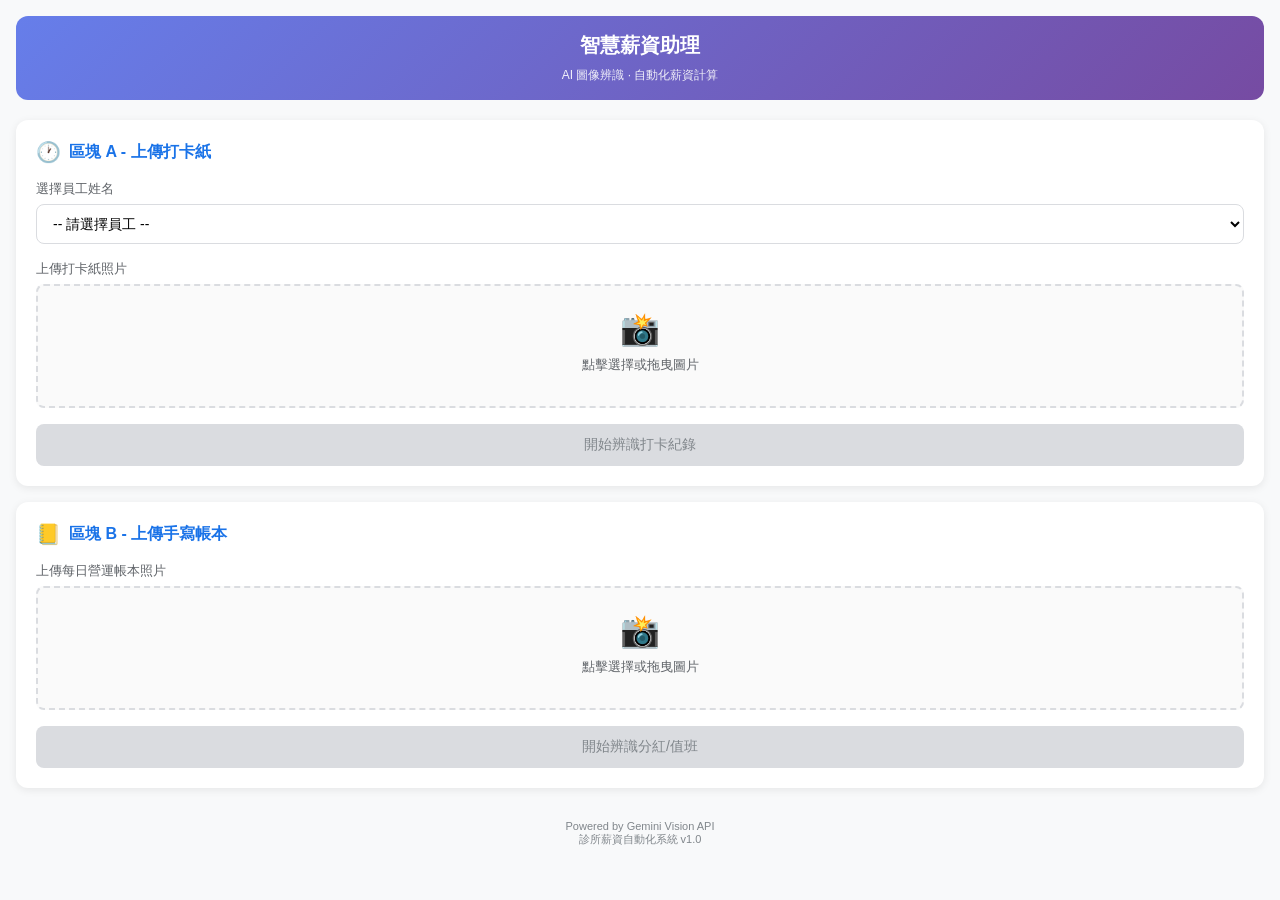
==== index.html @ 8a82a1f6 "feat: 建立診所薪資自動化系統 新增 Google Apps Script 專案，包含： - Code.gs: 主程式邏輯   - Gemini Vision API 整合（打卡紙與帳本辨識）  " ====
<!DOCTYPE html>
<html>
<head>
  <base target="_top">
  <style>
    * {
      box-sizing: border-box;
      font-family: 'Google Sans', 'Segoe UI', Roboto, sans-serif;
    }

    body {
      margin: 0;
      padding: 16px;
      background-color: #f8f9fa;
    }

    .header {
      text-align: center;
      padding: 16px 0;
      margin-bottom: 20px;
      background: linear-gradient(135deg, #667eea 0%, #764ba2 100%);
      border-radius: 12px;
      color: white;
    }

    .header h1 {
      margin: 0;
      font-size: 20px;
      font-weight: 600;
    }

    .header p {
      margin: 8px 0 0 0;
      font-size: 12px;
      opacity: 0.9;
    }

    .section {
      background: white;
      border-radius: 12px;
      padding: 20px;
      margin-bottom: 16px;
      box-shadow: 0 2px 8px rgba(0,0,0,0.08);
    }

    .section-title {
      display: flex;
      align-items: center;
      gap: 8px;
      margin: 0 0 16px 0;
      font-size: 16px;
      font-weight: 600;
      color: #1a73e8;
    }

    .section-icon {
      font-size: 20px;
    }

    .form-group {
      margin-bottom: 16px;
    }

    .form-label {
      display: block;
      margin-bottom: 6px;
      font-size: 13px;
      font-weight: 500;
      color: #5f6368;
    }

    .form-select {
      width: 100%;
      padding: 10px 12px;
      border: 1px solid #dadce0;
      border-radius: 8px;
      font-size: 14px;
      background-color: white;
      cursor: pointer;
      transition: border-color 0.2s;
    }

    .form-select:focus {
      outline: none;
      border-color: #1a73e8;
      box-shadow: 0 0 0 2px rgba(26, 115, 232, 0.2);
    }

    .file-upload-area {
      border: 2px dashed #dadce0;
      border-radius: 8px;
      padding: 24px 16px;
      text-align: center;
      cursor: pointer;
      transition: all 0.2s;
      background-color: #fafafa;
    }

    .file-upload-area:hover {
      border-color: #1a73e8;
      background-color: #e8f0fe;
    }

    .file-upload-area.has-file {
      border-color: #34a853;
      background-color: #e6f4ea;
    }

    .file-upload-icon {
      font-size: 32px;
      margin-bottom: 8px;
    }

    .file-upload-text {
      font-size: 13px;
      color: #5f6368;
    }

    .file-name {
      margin-top: 8px;
      font-size: 12px;
      color: #1a73e8;
      font-weight: 500;
      word-break: break-all;
    }

    .hidden-input {
      display: none;
    }

    .btn {
      width: 100%;
      padding: 12px 16px;
      border: none;
      border-radius: 8px;
      font-size: 14px;
      font-weight: 500;
      cursor: pointer;
      transition: all 0.2s;
      display: flex;
      align-items: center;
      justify-content: center;
      gap: 8px;
    }

    .btn-primary {
      background: linear-gradient(135deg, #1a73e8 0%, #1557b0 100%);
      color: white;
    }

    .btn-primary:hover {
      box-shadow: 0 4px 12px rgba(26, 115, 232, 0.4);
      transform: translateY(-1px);
    }

    .btn-primary:disabled {
      background: #dadce0;
      color: #80868b;
      cursor: not-allowed;
      transform: none;
      box-shadow: none;
    }

    .btn-secondary {
      background: linear-gradient(135deg, #34a853 0%, #1e8e3e 100%);
      color: white;
    }

    .btn-secondary:hover {
      box-shadow: 0 4px 12px rgba(52, 168, 83, 0.4);
      transform: translateY(-1px);
    }

    .btn-secondary:disabled {
      background: #dadce0;
      color: #80868b;
      cursor: not-allowed;
      transform: none;
      box-shadow: none;
    }

    .status-message {
      margin-top: 12px;
      padding: 12px;
      border-radius: 8px;
      font-size: 13px;
      display: none;
    }

    .status-message.show {
      display: block;
    }

    .status-message.success {
      background-color: #e6f4ea;
      color: #1e8e3e;
      border: 1px solid #34a853;
    }

    .status-message.error {
      background-color: #fce8e6;
      color: #c5221f;
      border: 1px solid #ea4335;
    }

    .status-message.loading {
      background-color: #e8f0fe;
      color: #1a73e8;
      border: 1px solid #1a73e8;
    }

    .spinner {
      display: inline-block;
      width: 16px;
      height: 16px;
      border: 2px solid rgba(255,255,255,0.3);
      border-radius: 50%;
      border-top-color: white;
      animation: spin 0.8s linear infinite;
    }

    @keyframes spin {
      to { transform: rotate(360deg); }
    }

    .footer {
      text-align: center;
      padding: 16px;
      font-size: 11px;
      color: #80868b;
    }

    .preview-image {
      max-width: 100%;
      max-height: 150px;
      margin-top: 12px;
      border-radius: 8px;
      display: none;
    }

    .preview-image.show {
      display: block;
    }
  </style>
</head>
<body>
  <!-- Header -->
  <div class="header">
    <h1>智慧薪資助理</h1>
    <p>AI 圖像辨識 · 自動化薪資計算</p>
  </div>

  <!-- Section A: 上傳打卡紙 -->
  <div class="section">
    <h2 class="section-title">
      <span class="section-icon">🕐</span>
      區塊 A - 上傳打卡紙
    </h2>

    <div class="form-group">
      <label class="form-label">選擇員工姓名</label>
      <select id="employeeSelect" class="form-select">
        <option value="">-- 請選擇員工 --</option>
      </select>
    </div>

    <div class="form-group">
      <label class="form-label">上傳打卡紙照片</label>
      <div class="file-upload-area" id="timeCardArea" onclick="document.getElementById('timeCardInput').click()">
        <div class="file-upload-icon">📸</div>
        <div class="file-upload-text">點擊選擇或拖曳圖片</div>
        <div class="file-name" id="timeCardFileName"></div>
        <img class="preview-image" id="timeCardPreview" alt="Preview">
      </div>
      <input type="file" id="timeCardInput" class="hidden-input" accept="image/*" onchange="handleTimeCardSelect(this)">
    </div>

    <button class="btn btn-primary" id="btnProcessTimeCard" onclick="processTimeCard()" disabled>
      <span id="btnTimeCardText">開始辨識打卡紀錄</span>
      <span class="spinner" id="spinnerTimeCard" style="display: none;"></span>
    </button>

    <div class="status-message" id="statusTimeCard"></div>
  </div>

  <!-- Section B: 上傳手寫帳本 -->
  <div class="section">
    <h2 class="section-title">
      <span class="section-icon">📒</span>
      區塊 B - 上傳手寫帳本
    </h2>

    <div class="form-group">
      <label class="form-label">上傳每日營運帳本照片</label>
      <div class="file-upload-area" id="ledgerArea" onclick="document.getElementById('ledgerInput').click()">
        <div class="file-upload-icon">📸</div>
        <div class="file-upload-text">點擊選擇或拖曳圖片</div>
        <div class="file-name" id="ledgerFileName"></div>
        <img class="preview-image" id="ledgerPreview" alt="Preview">
      </div>
      <input type="file" id="ledgerInput" class="hidden-input" accept="image/*" onchange="handleLedgerSelect(this)">
    </div>

    <button class="btn btn-secondary" id="btnProcessLedger" onclick="processLedger()" disabled>
      <span id="btnLedgerText">開始辨識分紅/值班</span>
      <span class="spinner" id="spinnerLedger" style="display: none;"></span>
    </button>

    <div class="status-message" id="statusLedger"></div>
  </div>

  <!-- Footer -->
  <div class="footer">
    Powered by Gemini Vision API<br>
    診所薪資自動化系統 v1.0
  </div>

  <script>
    // 全域變數
    let timeCardBase64 = null;
    let ledgerBase64 = null;

    // 頁面載入時初始化
    document.addEventListener('DOMContentLoaded', function() {
      loadEmployeeList();
      setupDragAndDrop();
    });

    // 載入員工名單
    function loadEmployeeList() {
      google.script.run
        .withSuccessHandler(function(employees) {
          const select = document.getElementById('employeeSelect');
          employees.forEach(function(name) {
            const option = document.createElement('option');
            option.value = name;
            option.textContent = name;
            select.appendChild(option);
          });
        })
        .withFailureHandler(function(error) {
          console.error('載入員工名單失敗:', error);
        })
        .getEmployeeList();
    }

    // 設定拖放功能
    function setupDragAndDrop() {
      ['timeCardArea', 'ledgerArea'].forEach(function(areaId) {
        const area = document.getElementById(areaId);

        ['dragenter', 'dragover', 'dragleave', 'drop'].forEach(function(eventName) {
          area.addEventListener(eventName, preventDefaults, false);
        });

        ['dragenter', 'dragover'].forEach(function(eventName) {
          area.addEventListener(eventName, function() {
            area.style.borderColor = '#1a73e8';
            area.style.backgroundColor = '#e8f0fe';
          }, false);
        });

        ['dragleave', 'drop'].forEach(function(eventName) {
          area.addEventListener(eventName, function() {
            area.style.borderColor = '#dadce0';
            area.style.backgroundColor = '#fafafa';
          }, false);
        });

        area.addEventListener('drop', function(e) {
          const file = e.dataTransfer.files[0];
          if (file && file.type.startsWith('image/')) {
            if (areaId === 'timeCardArea') {
              handleFile(file, 'timeCard');
            } else {
              handleFile(file, 'ledger');
            }
          }
        }, false);
      });
    }

    function preventDefaults(e) {
      e.preventDefault();
      e.stopPropagation();
    }

    // 處理打卡紙檔案選擇
    function handleTimeCardSelect(input) {
      if (input.files && input.files[0]) {
        handleFile(input.files[0], 'timeCard');
      }
    }

    // 處理帳本檔案選擇
    function handleLedgerSelect(input) {
      if (input.files && input.files[0]) {
        handleFile(input.files[0], 'ledger');
      }
    }

    // 處理檔案讀取與預覽
    function handleFile(file, type) {
      const reader = new FileReader();

      reader.onload = function(e) {
        const base64 = e.target.result;

        if (type === 'timeCard') {
          timeCardBase64 = base64;
          document.getElementById('timeCardFileName').textContent = file.name;
          document.getElementById('timeCardArea').classList.add('has-file');
          document.getElementById('timeCardPreview').src = base64;
          document.getElementById('timeCardPreview').classList.add('show');
          updateTimeCardButton();
        } else {
          ledgerBase64 = base64;
          document.getElementById('ledgerFileName').textContent = file.name;
          document.getElementById('ledgerArea').classList.add('has-file');
          document.getElementById('ledgerPreview').src = base64;
          document.getElementById('ledgerPreview').classList.add('show');
          updateLedgerButton();
        }
      };

      reader.readAsDataURL(file);
    }

    // 更新打卡紙按鈕狀態
    function updateTimeCardButton() {
      const employee = document.getElementById('employeeSelect').value;
      const btn = document.getElementById('btnProcessTimeCard');
      btn.disabled = !timeCardBase64 || !employee;
    }

    // 更新帳本按鈕狀態
    function updateLedgerButton() {
      const btn = document.getElementById('btnProcessLedger');
      btn.disabled = !ledgerBase64;
    }

    // 員工選擇變更時
    document.getElementById('employeeSelect').addEventListener('change', updateTimeCardButton);

    // 處理打卡紙辨識
    function processTimeCard() {
      const employee = document.getElementById('employeeSelect').value;

      if (!timeCardBase64 || !employee) {
        showStatus('statusTimeCard', 'error', '請選擇員工並上傳圖片');
        return;
      }

      setProcessing('timeCard', true);
      showStatus('statusTimeCard', 'loading', '⏳ AI 正在辨識打卡紙，請稍候...');

      google.script.run
        .withSuccessHandler(function(result) {
          setProcessing('timeCard', false);
          if (result.success) {
            showStatus('statusTimeCard', 'success', '✅ ' + result.message);
            resetTimeCardForm();
          } else {
            showStatus('statusTimeCard', 'error', '❌ ' + result.message);
          }
        })
        .withFailureHandler(function(error) {
          setProcessing('timeCard', false);
          showStatus('statusTimeCard', 'error', '❌ 處理失敗: ' + error.message);
        })
        .processTimeCardImage(timeCardBase64, employee);
    }

    // 處理帳本辨識
    function processLedger() {
      if (!ledgerBase64) {
        showStatus('statusLedger', 'error', '請上傳帳本圖片');
        return;
      }

      setProcessing('ledger', true);
      showStatus('statusLedger', 'loading', '⏳ AI 正在辨識帳本內容，請稍候...');

      google.script.run
        .withSuccessHandler(function(result) {
          setProcessing('ledger', false);
          if (result.success) {
            showStatus('statusLedger', 'success', '✅ ' + result.message);
            resetLedgerForm();
          } else {
            showStatus('statusLedger', 'error', '❌ ' + result.message);
          }
        })
        .withFailureHandler(function(error) {
          setProcessing('ledger', false);
          showStatus('statusLedger', 'error', '❌ 處理失敗: ' + error.message);
        })
        .processLedgerImage(ledgerBase64);
    }

    // 設定處理中狀態
    function setProcessing(type, isProcessing) {
      if (type === 'timeCard') {
        document.getElementById('btnProcessTimeCard').disabled = isProcessing;
        document.getElementById('btnTimeCardText').textContent = isProcessing ? '辨識中...' : '開始辨識打卡紀錄';
        document.getElementById('spinnerTimeCard').style.display = isProcessing ? 'inline-block' : 'none';
      } else {
        document.getElementById('btnProcessLedger').disabled = isProcessing;
        document.getElementById('btnLedgerText').textContent = isProcessing ? '辨識中...' : '開始辨識分紅/值班';
        document.getElementById('spinnerLedger').style.display = isProcessing ? 'inline-block' : 'none';
      }
    }

    // 顯示狀態訊息
    function showStatus(elementId, type, message) {
      const el = document.getElementById(elementId);
      el.className = 'status-message show ' + type;
      el.textContent = message;
    }

    // 重設打卡紙表單
    function resetTimeCardForm() {
      timeCardBase64 = null;
      document.getElementById('timeCardInput').value = '';
      document.getElementById('timeCardFileName').textContent = '';
      document.getElementById('timeCardArea').classList.remove('has-file');
      document.getElementById('timeCardPreview').classList.remove('show');
      document.getElementById('employeeSelect').value = '';
      updateTimeCardButton();
    }

    // 重設帳本表單
    function resetLedgerForm() {
      ledgerBase64 = null;
      document.getElementById('ledgerInput').value = '';
      document.getElementById('ledgerFileName').textContent = '';
      document.getElementById('ledgerArea').classList.remove('has-file');
      document.getElementById('ledgerPreview').classList.remove('show');
      updateLedgerButton();
    }
  </script>
</body>
</html>
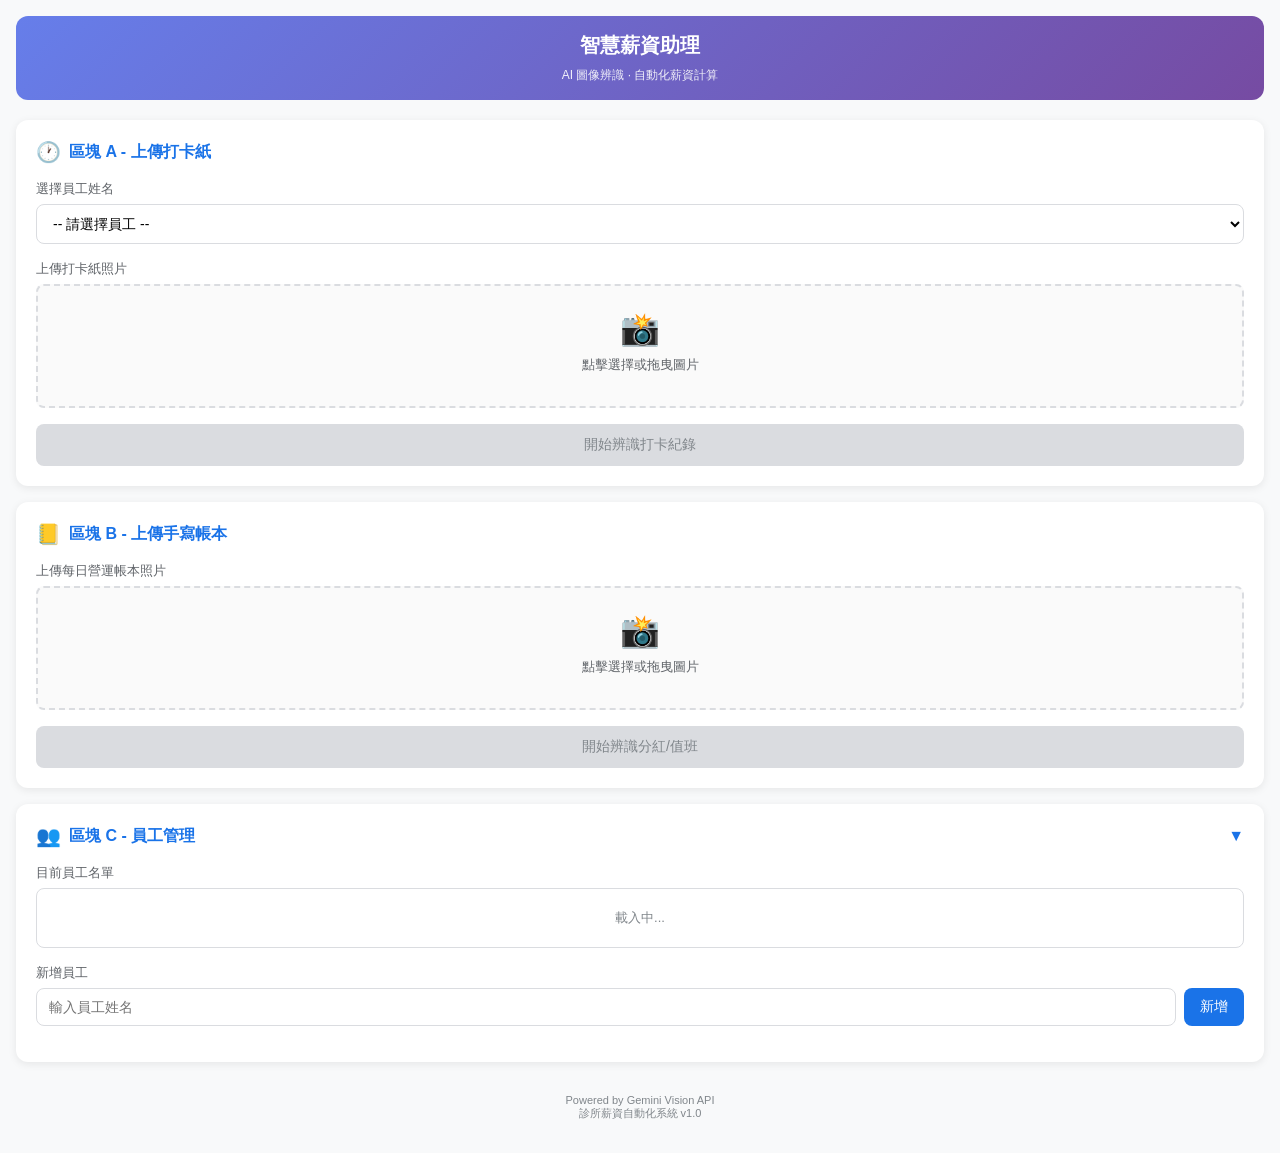
==== commit 45ff47ae: "feat: 新增員工管理功能 (新增/編輯/刪除) Code.gs: - 新增「員工名單」分頁存儲員工資料 - 新增 addEmployee() 函式：新增員工並檢查重複 - 新增 updateEmp" ====
--- a/index.html
+++ b/index.html
@@ -241,6 +241,206 @@
     .preview-image.show {
       display: block;
     }
+
+    /* Employee Management Styles */
+    .employee-list {
+      max-height: 200px;
+      overflow-y: auto;
+      border: 1px solid #dadce0;
+      border-radius: 8px;
+      margin-bottom: 12px;
+    }
+
+    .employee-item {
+      display: flex;
+      align-items: center;
+      justify-content: space-between;
+      padding: 10px 12px;
+      border-bottom: 1px solid #f1f3f4;
+    }
+
+    .employee-item:last-child {
+      border-bottom: none;
+    }
+
+    .employee-name {
+      font-size: 14px;
+      color: #202124;
+    }
+
+    .employee-actions {
+      display: flex;
+      gap: 4px;
+    }
+
+    .btn-icon {
+      width: 28px;
+      height: 28px;
+      padding: 0;
+      border: none;
+      border-radius: 4px;
+      cursor: pointer;
+      font-size: 14px;
+      display: flex;
+      align-items: center;
+      justify-content: center;
+      transition: background-color 0.2s;
+    }
+
+    .btn-edit {
+      background-color: #e8f0fe;
+      color: #1a73e8;
+    }
+
+    .btn-edit:hover {
+      background-color: #d2e3fc;
+    }
+
+    .btn-delete {
+      background-color: #fce8e6;
+      color: #c5221f;
+    }
+
+    .btn-delete:hover {
+      background-color: #f5c6c2;
+    }
+
+    .add-employee-form {
+      display: flex;
+      gap: 8px;
+    }
+
+    .add-employee-form input {
+      flex: 1;
+      padding: 10px 12px;
+      border: 1px solid #dadce0;
+      border-radius: 8px;
+      font-size: 14px;
+    }
+
+    .add-employee-form input:focus {
+      outline: none;
+      border-color: #1a73e8;
+      box-shadow: 0 0 0 2px rgba(26, 115, 232, 0.2);
+    }
+
+    .btn-add {
+      padding: 10px 16px;
+      background: #1a73e8;
+      color: white;
+      border: none;
+      border-radius: 8px;
+      font-size: 14px;
+      cursor: pointer;
+      white-space: nowrap;
+    }
+
+    .btn-add:hover {
+      background: #1557b0;
+    }
+
+    .btn-add:disabled {
+      background: #dadce0;
+      cursor: not-allowed;
+    }
+
+    .empty-list {
+      padding: 20px;
+      text-align: center;
+      color: #80868b;
+      font-size: 13px;
+    }
+
+    .modal-overlay {
+      display: none;
+      position: fixed;
+      top: 0;
+      left: 0;
+      right: 0;
+      bottom: 0;
+      background: rgba(0,0,0,0.5);
+      z-index: 1000;
+      align-items: center;
+      justify-content: center;
+    }
+
+    .modal-overlay.show {
+      display: flex;
+    }
+
+    .modal {
+      background: white;
+      border-radius: 12px;
+      padding: 24px;
+      width: 280px;
+      box-shadow: 0 4px 24px rgba(0,0,0,0.2);
+    }
+
+    .modal-title {
+      margin: 0 0 16px 0;
+      font-size: 18px;
+      color: #202124;
+    }
+
+    .modal input {
+      width: 100%;
+      padding: 10px 12px;
+      border: 1px solid #dadce0;
+      border-radius: 8px;
+      font-size: 14px;
+      margin-bottom: 16px;
+    }
+
+    .modal input:focus {
+      outline: none;
+      border-color: #1a73e8;
+    }
+
+    .modal-actions {
+      display: flex;
+      gap: 8px;
+      justify-content: flex-end;
+    }
+
+    .btn-cancel {
+      padding: 8px 16px;
+      background: #f1f3f4;
+      color: #5f6368;
+      border: none;
+      border-radius: 6px;
+      cursor: pointer;
+    }
+
+    .btn-confirm {
+      padding: 8px 16px;
+      background: #1a73e8;
+      color: white;
+      border: none;
+      border-radius: 6px;
+      cursor: pointer;
+    }
+
+    .section-collapsible {
+      cursor: pointer;
+      user-select: none;
+    }
+
+    .section-collapsible .toggle-icon {
+      transition: transform 0.2s;
+    }
+
+    .section-collapsible.collapsed .toggle-icon {
+      transform: rotate(-90deg);
+    }
+
+    .section-content {
+      overflow: hidden;
+      transition: max-height 0.3s ease-out;
+    }
+
+    .section-content.collapsed {
+      max-height: 0 !important;
+    }
   </style>
 </head>
 <body>
@@ -309,6 +509,60 @@
     <div class="status-message" id="statusLedger"></div>
   </div>
 
+  <!-- Section C: 員工管理 -->
+  <div class="section">
+    <h2 class="section-title section-collapsible" onclick="toggleSection('employeeSection')">
+      <span class="section-icon">👥</span>
+      區塊 C - 員工管理
+      <span class="toggle-icon" style="margin-left: auto;">▼</span>
+    </h2>
+
+    <div class="section-content" id="employeeSection">
+      <div class="form-group">
+        <label class="form-label">目前員工名單</label>
+        <div class="employee-list" id="employeeListContainer">
+          <div class="empty-list">載入中...</div>
+        </div>
+      </div>
+
+      <div class="form-group">
+        <label class="form-label">新增員工</label>
+        <div class="add-employee-form">
+          <input type="text" id="newEmployeeName" placeholder="輸入員工姓名">
+          <button class="btn-add" onclick="addNewEmployee()">新增</button>
+        </div>
+      </div>
+
+      <div class="status-message" id="statusEmployee"></div>
+    </div>
+  </div>
+
+  <!-- Edit Modal -->
+  <div class="modal-overlay" id="editModal">
+    <div class="modal">
+      <h3 class="modal-title">編輯員工姓名</h3>
+      <input type="text" id="editEmployeeName" placeholder="輸入新姓名">
+      <input type="hidden" id="editEmployeeOldName">
+      <div class="modal-actions">
+        <button class="btn-cancel" onclick="closeEditModal()">取消</button>
+        <button class="btn-confirm" onclick="confirmEditEmployee()">確認</button>
+      </div>
+    </div>
+  </div>
+
+  <!-- Delete Confirm Modal -->
+  <div class="modal-overlay" id="deleteModal">
+    <div class="modal">
+      <h3 class="modal-title">確認刪除</h3>
+      <p style="margin: 0 0 16px 0; color: #5f6368;">確定要刪除員工「<span id="deleteEmployeeName"></span>」嗎？</p>
+      <input type="hidden" id="deleteEmployeeTarget">
+      <div class="modal-actions">
+        <button class="btn-cancel" onclick="closeDeleteModal()">取消</button>
+        <button class="btn-confirm" style="background: #c5221f;" onclick="confirmDeleteEmployee()">刪除</button>
+      </div>
+    </div>
+  </div>
+
   <!-- Footer -->
   <div class="footer">
     Powered by Gemini Vision API<br>
@@ -326,11 +580,16 @@
       setupDragAndDrop();
     });
 
-    // 載入員工名單
+    // 載入員工名單（下拉選單）
     function loadEmployeeList() {
       google.script.run
         .withSuccessHandler(function(employees) {
           const select = document.getElementById('employeeSelect');
+          // 清除現有選項（保留第一個預設選項）
+          while (select.options.length > 1) {
+            select.remove(1);
+          }
+          // 新增員工選項
           employees.forEach(function(name) {
             const option = document.createElement('option');
             option.value = name;
@@ -538,6 +797,178 @@
       document.getElementById('ledgerPreview').classList.remove('show');
       updateLedgerButton();
     }
+
+    // ==================== 員工管理功能 ====================
+
+    // 載入並顯示員工列表
+    function loadEmployeeListUI() {
+      google.script.run
+        .withSuccessHandler(function(employees) {
+          renderEmployeeList(employees);
+        })
+        .withFailureHandler(function(error) {
+          document.getElementById('employeeListContainer').innerHTML =
+            '<div class="empty-list">載入失敗：' + error.message + '</div>';
+        })
+        .getEmployeeList();
+    }
+
+    // 渲染員工列表
+    function renderEmployeeList(employees) {
+      const container = document.getElementById('employeeListContainer');
+
+      if (!employees || employees.length === 0) {
+        container.innerHTML = '<div class="empty-list">尚無員工資料，請新增員工</div>';
+        return;
+      }
+
+      let html = '';
+      employees.forEach(function(name) {
+        html += '<div class="employee-item">' +
+                  '<span class="employee-name">' + escapeHtml(name) + '</span>' +
+                  '<div class="employee-actions">' +
+                    '<button class="btn-icon btn-edit" onclick="openEditModal(\'' + escapeHtml(name) + '\')" title="編輯">✏️</button>' +
+                    '<button class="btn-icon btn-delete" onclick="openDeleteModal(\'' + escapeHtml(name) + '\')" title="刪除">🗑️</button>' +
+                  '</div>' +
+                '</div>';
+      });
+
+      container.innerHTML = html;
+    }
+
+    // HTML 轉義
+    function escapeHtml(text) {
+      const div = document.createElement('div');
+      div.textContent = text;
+      return div.innerHTML;
+    }
+
+    // 新增員工
+    function addNewEmployee() {
+      const input = document.getElementById('newEmployeeName');
+      const name = input.value.trim();
+
+      if (!name) {
+        showStatus('statusEmployee', 'error', '請輸入員工姓名');
+        return;
+      }
+
+      showStatus('statusEmployee', 'loading', '新增中...');
+
+      google.script.run
+        .withSuccessHandler(function(result) {
+          if (result.success) {
+            showStatus('statusEmployee', 'success', '✅ ' + result.message);
+            input.value = '';
+            loadEmployeeListUI();
+            loadEmployeeList(); // 更新下拉選單
+          } else {
+            showStatus('statusEmployee', 'error', '❌ ' + result.message);
+          }
+        })
+        .withFailureHandler(function(error) {
+          showStatus('statusEmployee', 'error', '❌ 新增失敗：' + error.message);
+        })
+        .addEmployee(name);
+    }
+
+    // 開啟編輯彈窗
+    function openEditModal(name) {
+      document.getElementById('editEmployeeOldName').value = name;
+      document.getElementById('editEmployeeName').value = name;
+      document.getElementById('editModal').classList.add('show');
+      document.getElementById('editEmployeeName').focus();
+    }
+
+    // 關閉編輯彈窗
+    function closeEditModal() {
+      document.getElementById('editModal').classList.remove('show');
+    }
+
+    // 確認編輯員工
+    function confirmEditEmployee() {
+      const oldName = document.getElementById('editEmployeeOldName').value;
+      const newName = document.getElementById('editEmployeeName').value.trim();
+
+      if (!newName) {
+        alert('請輸入員工姓名');
+        return;
+      }
+
+      closeEditModal();
+      showStatus('statusEmployee', 'loading', '更新中...');
+
+      google.script.run
+        .withSuccessHandler(function(result) {
+          if (result.success) {
+            showStatus('statusEmployee', 'success', '✅ ' + result.message);
+            loadEmployeeListUI();
+            loadEmployeeList(); // 更新下拉選單
+          } else {
+            showStatus('statusEmployee', 'error', '❌ ' + result.message);
+          }
+        })
+        .withFailureHandler(function(error) {
+          showStatus('statusEmployee', 'error', '❌ 更新失敗：' + error.message);
+        })
+        .updateEmployee(oldName, newName);
+    }
+
+    // 開啟刪除確認彈窗
+    function openDeleteModal(name) {
+      document.getElementById('deleteEmployeeTarget').value = name;
+      document.getElementById('deleteEmployeeName').textContent = name;
+      document.getElementById('deleteModal').classList.add('show');
+    }
+
+    // 關閉刪除彈窗
+    function closeDeleteModal() {
+      document.getElementById('deleteModal').classList.remove('show');
+    }
+
+    // 確認刪除員工
+    function confirmDeleteEmployee() {
+      const name = document.getElementById('deleteEmployeeTarget').value;
+
+      closeDeleteModal();
+      showStatus('statusEmployee', 'loading', '刪除中...');
+
+      google.script.run
+        .withSuccessHandler(function(result) {
+          if (result.success) {
+            showStatus('statusEmployee', 'success', '✅ ' + result.message);
+            loadEmployeeListUI();
+            loadEmployeeList(); // 更新下拉選單
+          } else {
+            showStatus('statusEmployee', 'error', '❌ ' + result.message);
+          }
+        })
+        .withFailureHandler(function(error) {
+          showStatus('statusEmployee', 'error', '❌ 刪除失敗：' + error.message);
+        })
+        .deleteEmployee(name);
+    }
+
+    // 切換區塊展開/收合
+    function toggleSection(sectionId) {
+      const section = document.getElementById(sectionId);
+      const title = section.previousElementSibling;
+
+      section.classList.toggle('collapsed');
+      title.classList.toggle('collapsed');
+    }
+
+    // Enter 鍵新增員工
+    document.getElementById('newEmployeeName').addEventListener('keypress', function(e) {
+      if (e.key === 'Enter') {
+        addNewEmployee();
+      }
+    });
+
+    // 初始化時載入員工列表 UI
+    document.addEventListener('DOMContentLoaded', function() {
+      loadEmployeeListUI();
+    });
   </script>
 </body>
 </html>
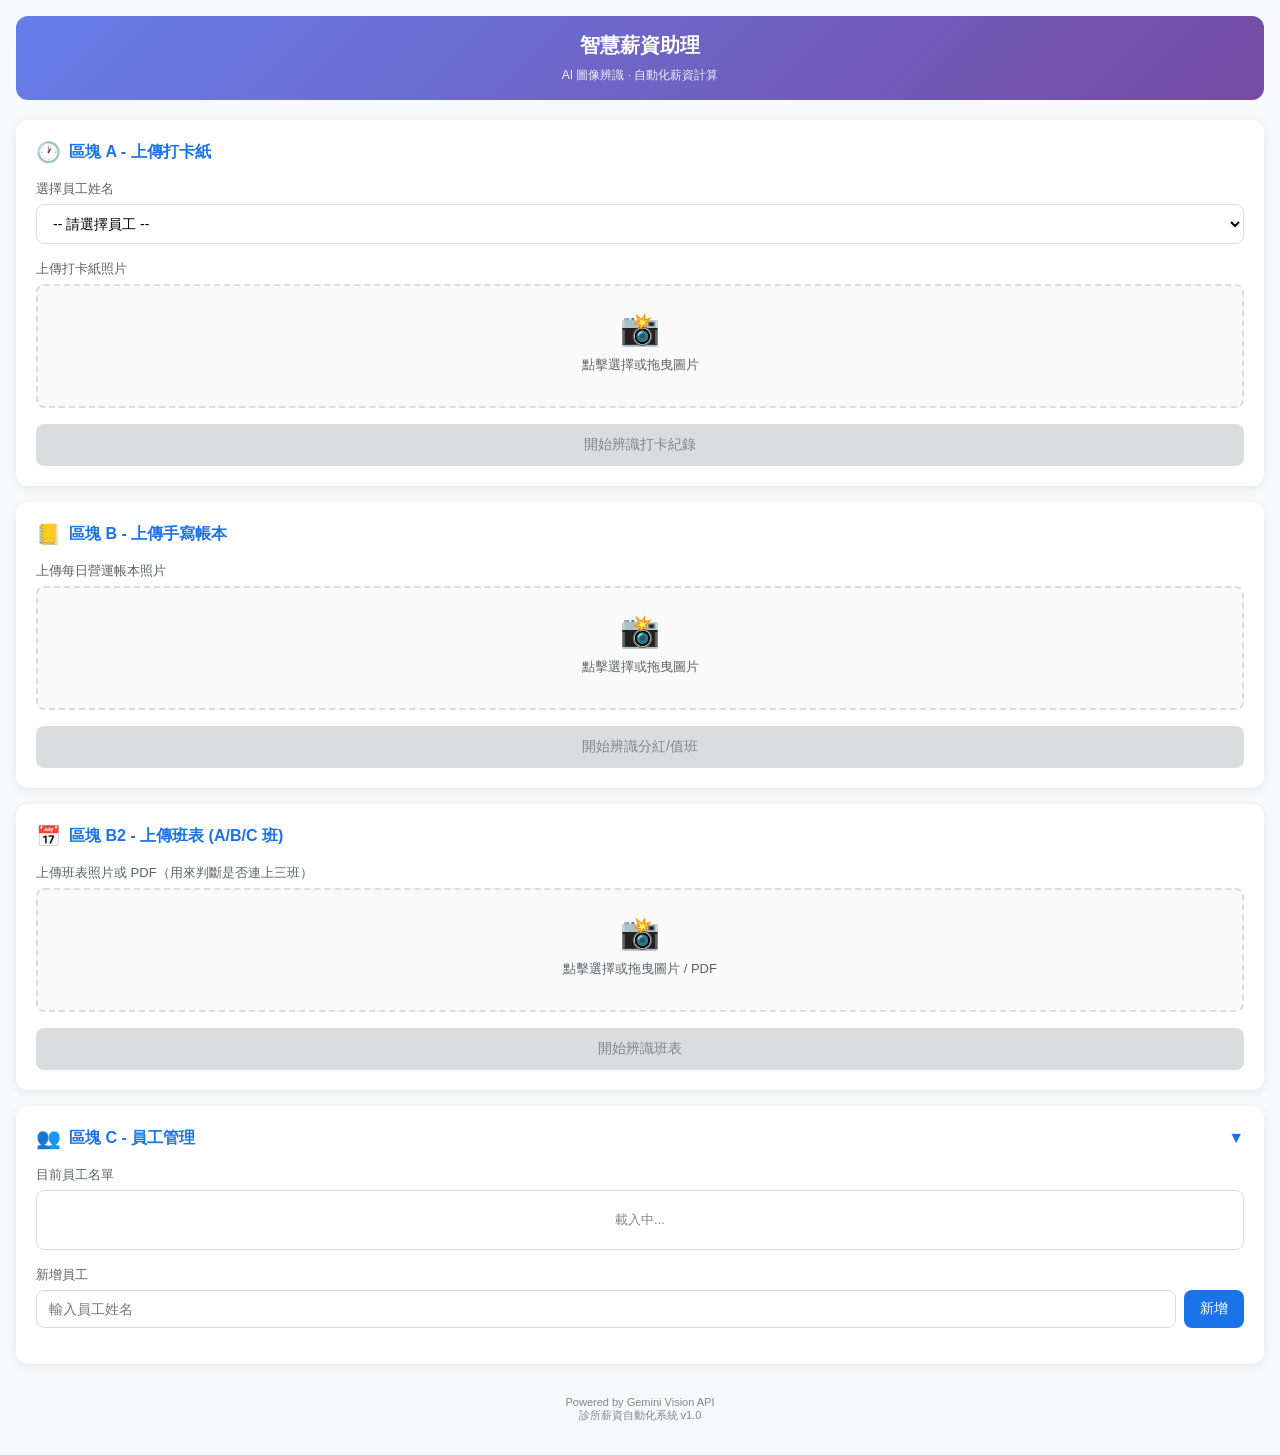
==== commit 2a312526: "feat: 新增多職類薪資計算引擎（月薪/加班/分紅/班表） - 新增「員工薪資設定」分頁：每人職類、月薪，時薪自動 = 月薪/160 - 新增「班表」分頁＋Gemini 班表辨識（圖片/PDF），判" ====
--- a/index.html
+++ b/index.html
@@ -509,6 +509,32 @@
     <div class="status-message" id="statusLedger"></div>
   </div>
 
+  <!-- Section B2: 上傳班表 -->
+  <div class="section">
+    <h2 class="section-title">
+      <span class="section-icon">📅</span>
+      區塊 B2 - 上傳班表 (A/B/C 班)
+    </h2>
+
+    <div class="form-group">
+      <label class="form-label">上傳班表照片或 PDF（用來判斷是否連上三班）</label>
+      <div class="file-upload-area" id="rosterArea" onclick="document.getElementById('rosterInput').click()">
+        <div class="file-upload-icon">📸</div>
+        <div class="file-upload-text">點擊選擇或拖曳圖片 / PDF</div>
+        <div class="file-name" id="rosterFileName"></div>
+        <img class="preview-image" id="rosterPreview" alt="Preview">
+      </div>
+      <input type="file" id="rosterInput" class="hidden-input" accept="image/*,application/pdf" onchange="handleRosterSelect(this)">
+    </div>
+
+    <button class="btn btn-secondary" id="btnProcessRoster" onclick="processRoster()" disabled>
+      <span id="btnRosterText">開始辨識班表</span>
+      <span class="spinner" id="spinnerRoster" style="display: none;"></span>
+    </button>
+
+    <div class="status-message" id="statusRoster"></div>
+  </div>
+
   <!-- Section C: 員工管理 -->
   <div class="section">
     <h2 class="section-title section-collapsible" onclick="toggleSection('employeeSection')">
@@ -573,6 +599,7 @@
     // 全域變數
     let timeCardBase64 = null;
     let ledgerBase64 = null;
+    let rosterBase64 = null;
 
     // 頁面載入時初始化
     document.addEventListener('DOMContentLoaded', function() {
@@ -605,7 +632,7 @@
 
     // 設定拖放功能
     function setupDragAndDrop() {
-      ['timeCardArea', 'ledgerArea'].forEach(function(areaId) {
+      ['timeCardArea', 'ledgerArea', 'rosterArea'].forEach(function(areaId) {
         const area = document.getElementById(areaId);
 
         ['dragenter', 'dragover', 'dragleave', 'drop'].forEach(function(eventName) {
@@ -628,9 +655,12 @@
 
         area.addEventListener('drop', function(e) {
           const file = e.dataTransfer.files[0];
-          if (file && file.type.startsWith('image/')) {
+          const isAllowed = file && (file.type.startsWith('image/') || file.type === 'application/pdf');
+          if (isAllowed) {
             if (areaId === 'timeCardArea') {
               handleFile(file, 'timeCard');
+            } else if (areaId === 'rosterArea') {
+              handleFile(file, 'roster');
             } else {
               handleFile(file, 'ledger');
             }
@@ -658,12 +688,21 @@
       }
     }
 
+    // 處理班表檔案選擇
+    function handleRosterSelect(input) {
+      if (input.files && input.files[0]) {
+        handleFile(input.files[0], 'roster');
+      }
+    }
+
     // 處理檔案讀取與預覽
     function handleFile(file, type) {
       const reader = new FileReader();
 
       reader.onload = function(e) {
         const base64 = e.target.result;
+
+        const isImage = file.type.startsWith('image/');
 
         if (type === 'timeCard') {
           timeCardBase64 = base64;
@@ -672,6 +711,18 @@
           document.getElementById('timeCardPreview').src = base64;
           document.getElementById('timeCardPreview').classList.add('show');
           updateTimeCardButton();
+        } else if (type === 'roster') {
+          rosterBase64 = base64;
+          document.getElementById('rosterFileName').textContent = file.name;
+          document.getElementById('rosterArea').classList.add('has-file');
+          const rp = document.getElementById('rosterPreview');
+          if (isImage) {
+            rp.src = base64;
+            rp.classList.add('show');
+          } else {
+            rp.classList.remove('show'); // PDF 不預覽縮圖
+          }
+          updateRosterButton();
         } else {
           ledgerBase64 = base64;
           document.getElementById('ledgerFileName').textContent = file.name;
@@ -698,6 +749,12 @@
       btn.disabled = !ledgerBase64;
     }
 
+    // 更新班表按鈕狀態
+    function updateRosterButton() {
+      const btn = document.getElementById('btnProcessRoster');
+      btn.disabled = !rosterBase64;
+    }
+
     // 員工選擇變更時
     document.getElementById('employeeSelect').addEventListener('change', updateTimeCardButton);
 
@@ -757,12 +814,43 @@
         .processLedgerImage(ledgerBase64);
     }
 
+    // 處理班表辨識
+    function processRoster() {
+      if (!rosterBase64) {
+        showStatus('statusRoster', 'error', '請上傳班表圖片或 PDF');
+        return;
+      }
+
+      setProcessing('roster', true);
+      showStatus('statusRoster', 'loading', '⏳ AI 正在辨識班表，請稍候...');
+
+      google.script.run
+        .withSuccessHandler(function(result) {
+          setProcessing('roster', false);
+          if (result.success) {
+            showStatus('statusRoster', 'success', '✅ ' + result.message);
+            resetRosterForm();
+          } else {
+            showStatus('statusRoster', 'error', '❌ ' + result.message);
+          }
+        })
+        .withFailureHandler(function(error) {
+          setProcessing('roster', false);
+          showStatus('statusRoster', 'error', '❌ 處理失敗: ' + error.message);
+        })
+        .processRosterImage(rosterBase64);
+    }
+
     // 設定處理中狀態
     function setProcessing(type, isProcessing) {
       if (type === 'timeCard') {
         document.getElementById('btnProcessTimeCard').disabled = isProcessing;
         document.getElementById('btnTimeCardText').textContent = isProcessing ? '辨識中...' : '開始辨識打卡紀錄';
         document.getElementById('spinnerTimeCard').style.display = isProcessing ? 'inline-block' : 'none';
+      } else if (type === 'roster') {
+        document.getElementById('btnProcessRoster').disabled = isProcessing;
+        document.getElementById('btnRosterText').textContent = isProcessing ? '辨識中...' : '開始辨識班表';
+        document.getElementById('spinnerRoster').style.display = isProcessing ? 'inline-block' : 'none';
       } else {
         document.getElementById('btnProcessLedger').disabled = isProcessing;
         document.getElementById('btnLedgerText').textContent = isProcessing ? '辨識中...' : '開始辨識分紅/值班';
@@ -796,6 +884,16 @@
       document.getElementById('ledgerArea').classList.remove('has-file');
       document.getElementById('ledgerPreview').classList.remove('show');
       updateLedgerButton();
+    }
+
+    // 重設班表表單
+    function resetRosterForm() {
+      rosterBase64 = null;
+      document.getElementById('rosterInput').value = '';
+      document.getElementById('rosterFileName').textContent = '';
+      document.getElementById('rosterArea').classList.remove('has-file');
+      document.getElementById('rosterPreview').classList.remove('show');
+      updateRosterButton();
     }
 
     // ==================== 員工管理功能 ====================
